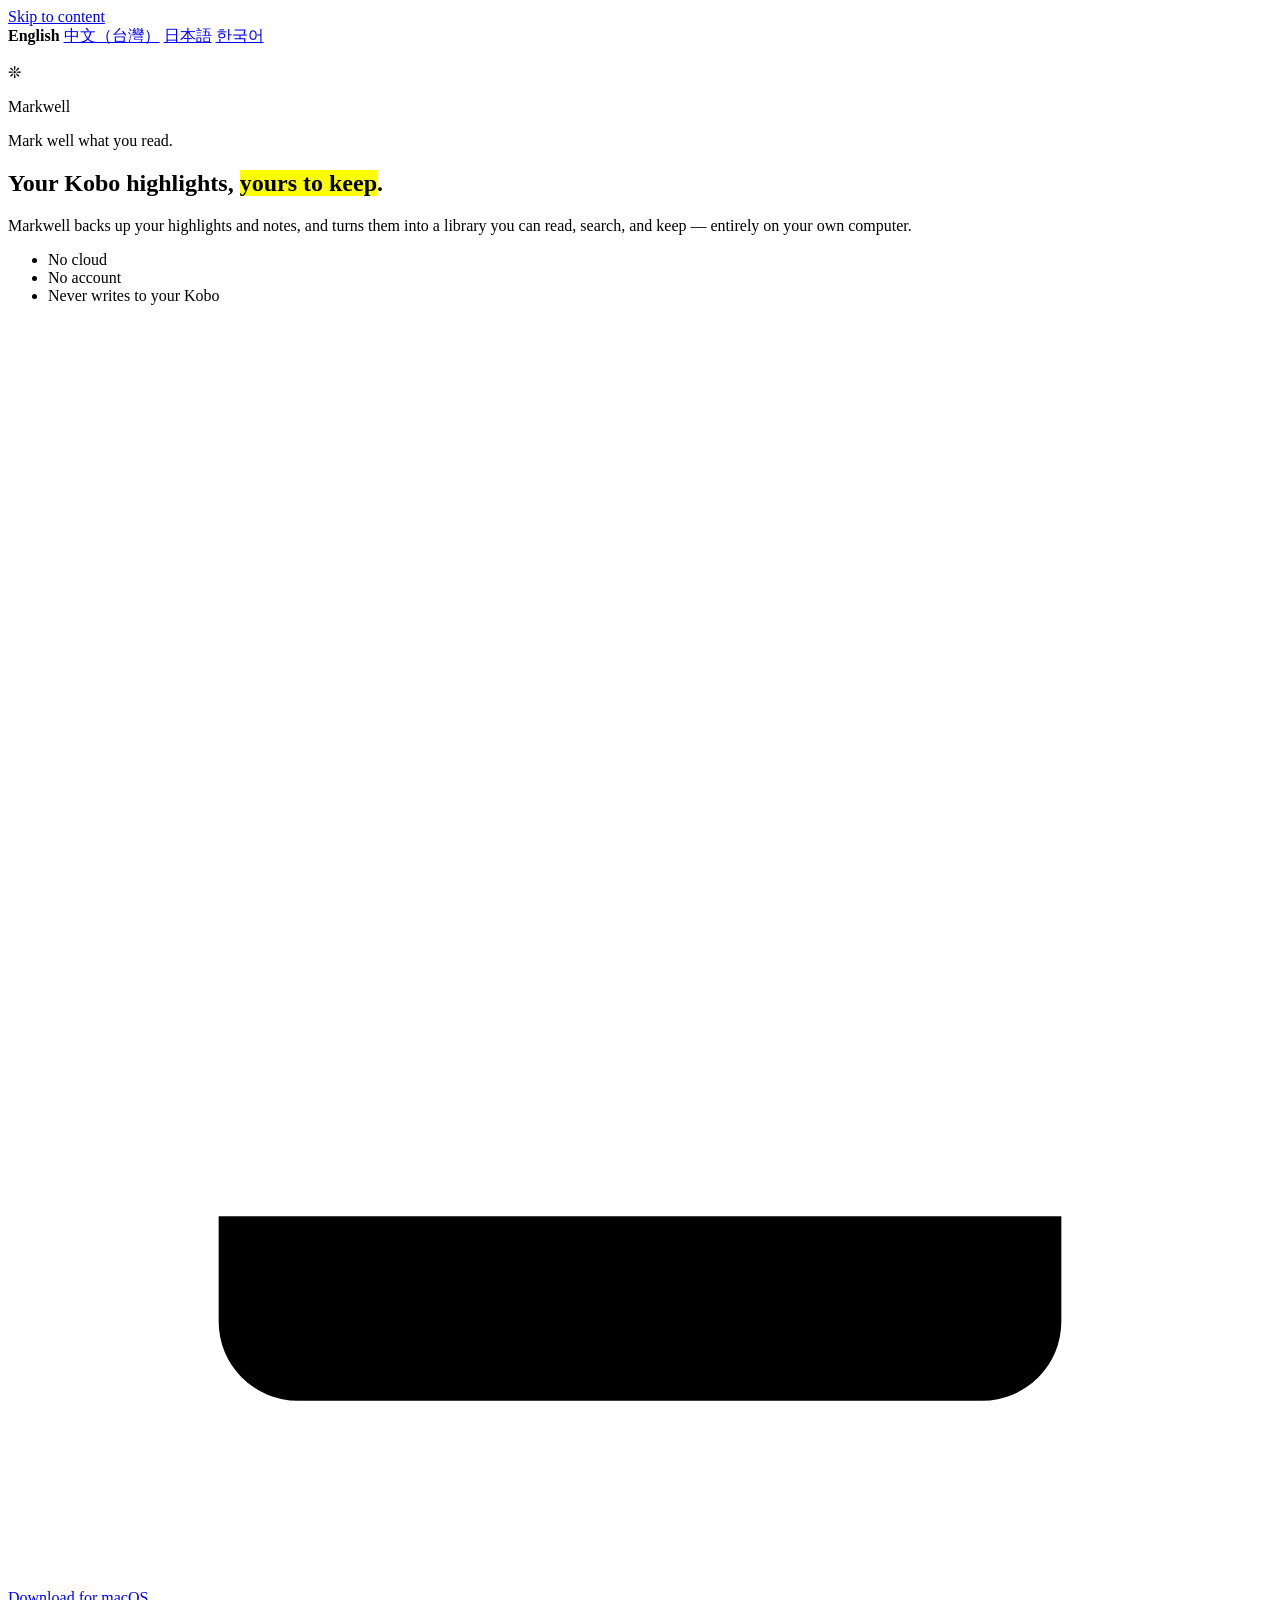
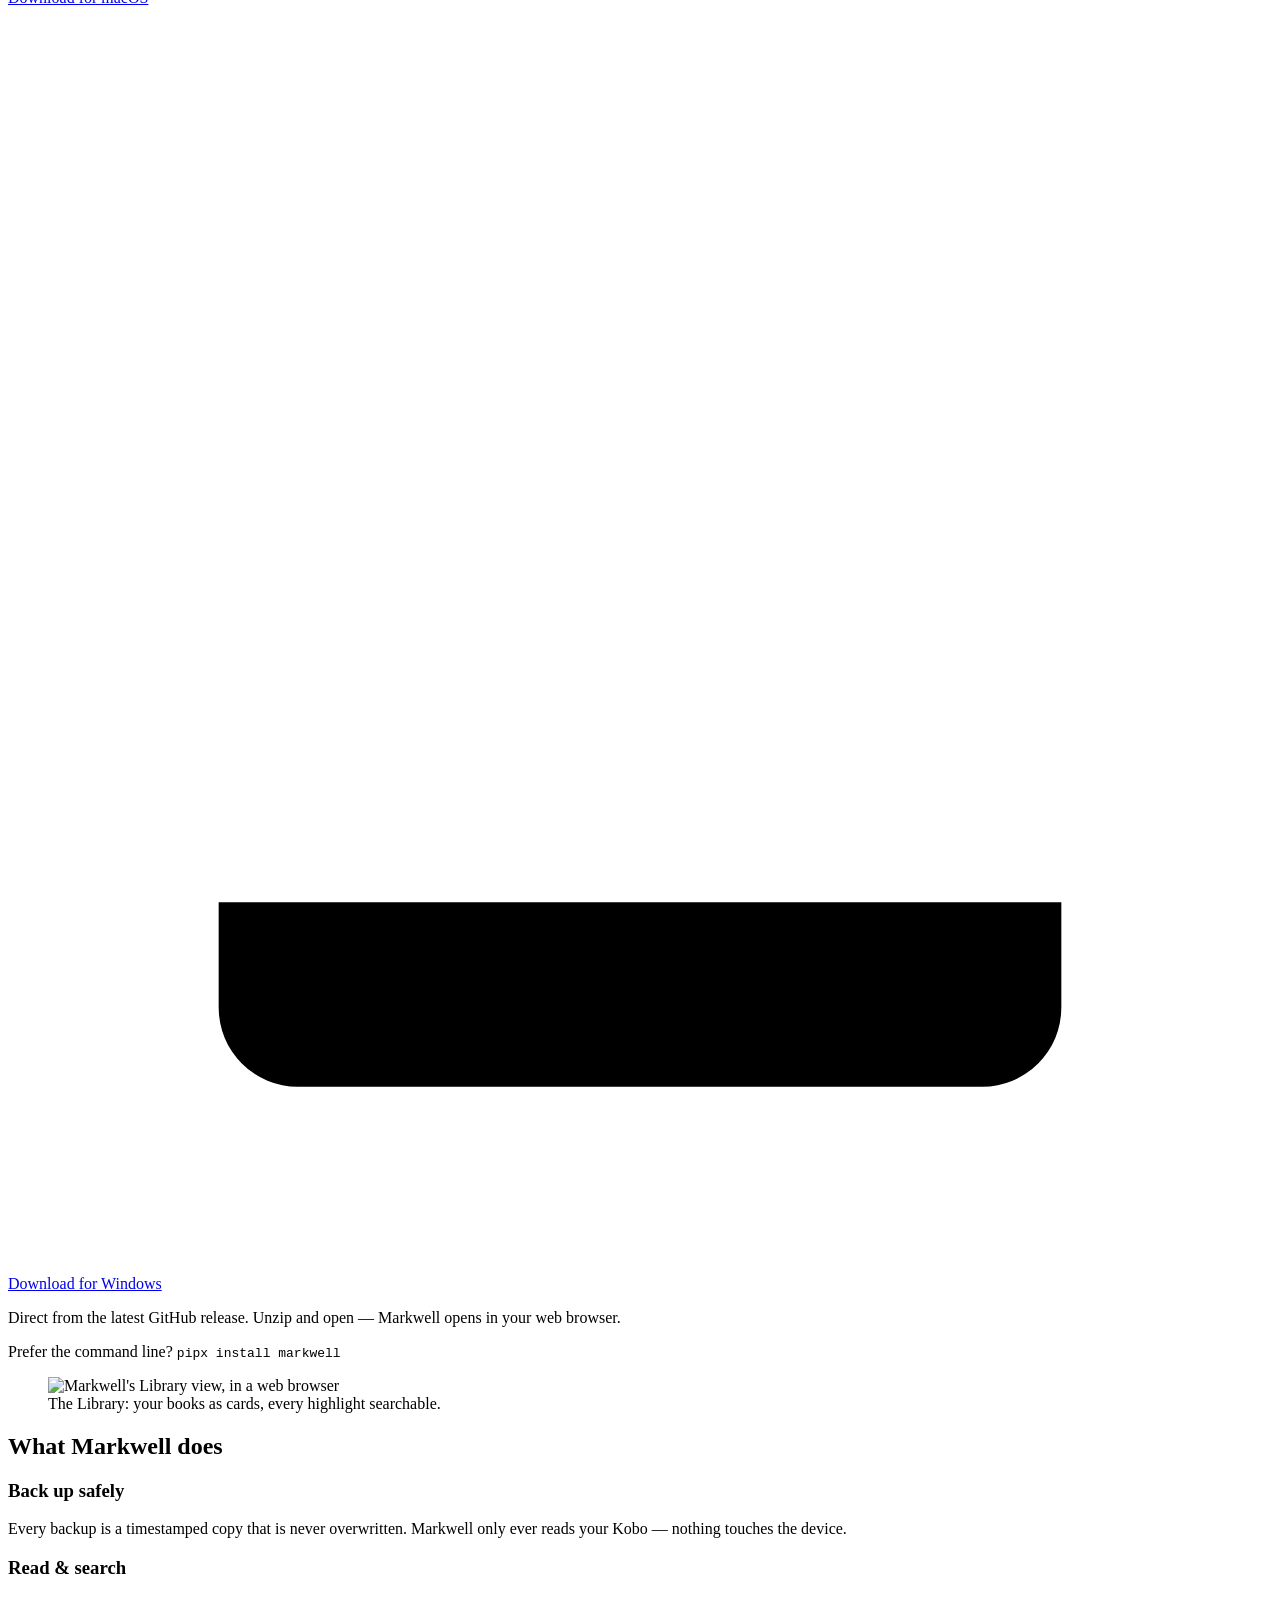
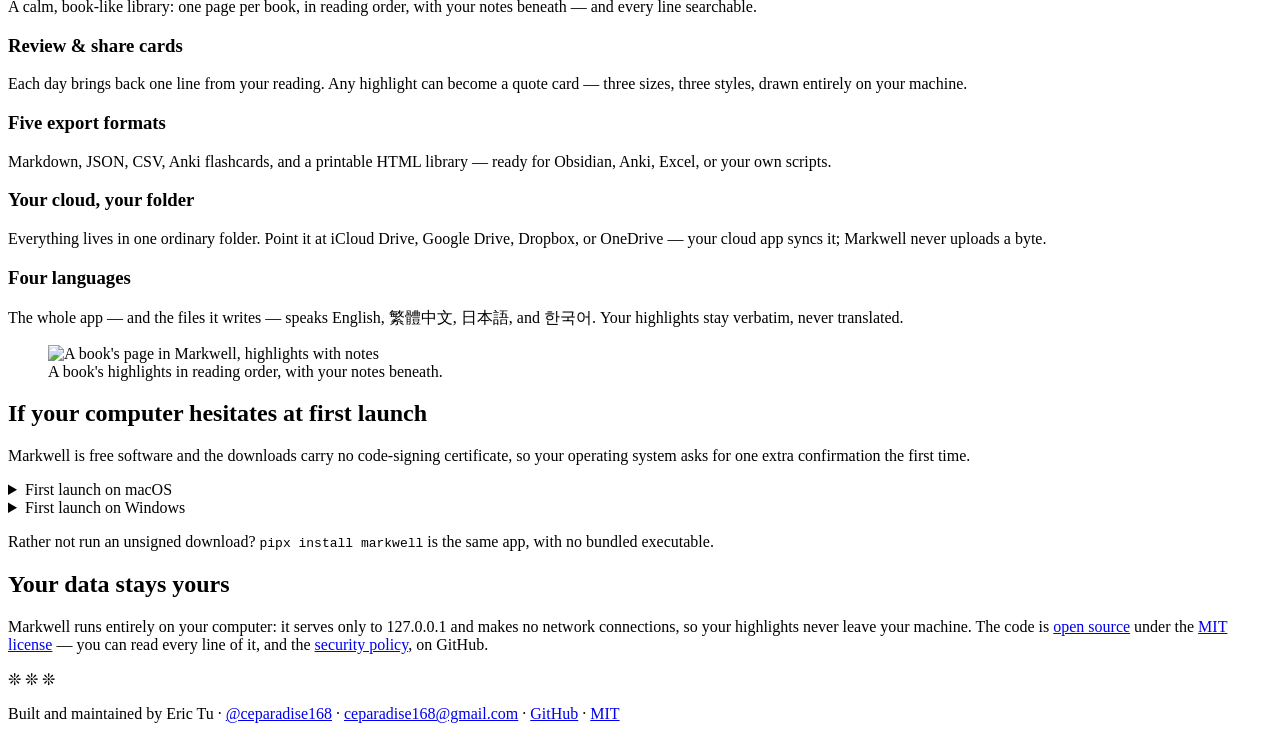
==== site/index.html @ 8d9bb4ac "feat(site): four-language landing site + Cloudflare Pages deploy guide Co-Authored-By: Claude Fable " ====
<!doctype html>
<html lang="en">
<head>
<meta charset="utf-8">
<meta name="viewport" content="width=device-width, initial-scale=1">
<title>Markwell — back up, read, and keep your Kobo highlights</title>
<meta name="description" content="Back up your Kobo highlights and notes into readable pages, Markdown, JSON, CSV, Anki flashcards, and a printable HTML library. No cloud, no account — everything stays on your computer. Free and open source.">
<meta property="og:title" content="Markwell — back up, read, and keep your Kobo highlights">
<meta property="og:description" content="Back up your Kobo highlights and notes into readable pages, Markdown, JSON, CSV, Anki flashcards, and a printable HTML library. No cloud, no account — everything stays on your computer. Free and open source.">
<meta property="og:type" content="website">
<meta property="og:image" content="https://MARKWELL_SITE_ORIGIN/img/og.png">
<link rel="canonical" href="https://MARKWELL_SITE_ORIGIN/">
<link rel="alternate" hreflang="en" href="https://MARKWELL_SITE_ORIGIN/">
<link rel="alternate" hreflang="zh-TW" href="https://MARKWELL_SITE_ORIGIN/zh-tw/">
<link rel="alternate" hreflang="ja" href="https://MARKWELL_SITE_ORIGIN/ja/">
<link rel="alternate" hreflang="ko" href="https://MARKWELL_SITE_ORIGIN/ko/">
<link rel="alternate" hreflang="x-default" href="https://MARKWELL_SITE_ORIGIN/">
<meta name="theme-color" media="(prefers-color-scheme: light)" content="#faf8f3">
<meta name="theme-color" media="(prefers-color-scheme: dark)" content="#15130f">
<link rel="icon" type="image/svg+xml" href="/favicon.svg">
<link rel="stylesheet" href="/site.css">
</head>
<body>
<a class="skip-link" href="#main">Skip to content</a>

<header class="top">
  <nav class="langs" aria-label="Language">
    <strong>English</strong>
    <a href="/zh-tw/" lang="zh-TW" hreflang="zh-TW">中文（台灣）</a>
    <a href="/ja/" lang="ja" hreflang="ja">日本語</a>
    <a href="/ko/" lang="ko" hreflang="ko">한국어</a>
  </nav>
</header>

<main id="main" tabindex="-1">

  <section class="hero wrap">
    <p class="fleuron" aria-hidden="true">❊</p>
    <p class="wordmark">Markwell</p>
    <p class="motto">Mark well what you read.</p>
    <h1>Your Kobo highlights, <mark>yours to keep</mark>.</h1>
    <p class="promise">Markwell backs up your highlights and notes, and turns them
    into a library you can read, search, and keep — entirely on your own computer.</p>
    <ul class="trust">
      <li>No cloud</li>
      <li>No account</li>
      <li>Never writes to your Kobo</li>
    </ul>
    <div class="dl">
      <a class="btn" href="https://github.com/ceparadise168/markwell/releases/latest/download/Markwell-macOS.zip">
        <svg viewBox="0 0 24 24" aria-hidden="true"><path d="M12 4v10m0 0 4-4m-4 4-4-4M4 17v2a1.5 1.5 0 0 0 1.5 1.5h13A1.5 1.5 0 0 0 20 19v-2"/></svg>
        Download for macOS</a>
      <a class="btn" href="https://github.com/ceparadise168/markwell/releases/latest/download/Markwell-Windows.zip">
        <svg viewBox="0 0 24 24" aria-hidden="true"><path d="M12 4v10m0 0 4-4m-4 4-4-4M4 17v2a1.5 1.5 0 0 0 1.5 1.5h13A1.5 1.5 0 0 0 20 19v-2"/></svg>
        Download for Windows</a>
    </div>
    <p class="dl-hint">Direct from the latest GitHub release. Unzip and open — Markwell opens in your web browser.</p>
    <p class="cmdline">Prefer the command line? <code>pipx install markwell</code></p>
  </section>

  <figure class="shot wrap">
    <div class="frame"><img src="/img/03-library.png" width="1280" height="860"
      alt="Markwell's Library view, in a web browser"></div>
    <figcaption>The Library: your books as cards, every highlight searchable.</figcaption>
  </figure>

  <section class="features wrap" aria-labelledby="features-h">
    <h2 id="features-h">What Markwell does</h2>
    <div class="cards">
      <div class="card">
        <h3>Back up safely</h3>
        <p>Every backup is a timestamped copy that is never overwritten. Markwell
        only ever reads your Kobo — nothing touches the device.</p>
      </div>
      <div class="card">
        <h3>Read &amp; search</h3>
        <p>A calm, book-like library: one page per book, in reading order, with
        your notes beneath — and every line searchable.</p>
      </div>
      <div class="card">
        <h3>Review &amp; share cards</h3>
        <p>Each day brings back one line from your reading. Any highlight can
        become a quote card — three sizes, three styles, drawn entirely on your
        machine.</p>
      </div>
      <div class="card">
        <h3>Five export formats</h3>
        <p>Markdown, JSON, CSV, Anki flashcards, and a printable HTML library —
        ready for Obsidian, Anki, Excel, or your own scripts.</p>
      </div>
      <div class="card">
        <h3>Your cloud, your folder</h3>
        <p>Everything lives in one ordinary folder. Point it at iCloud Drive,
        Google Drive, Dropbox, or OneDrive — your cloud app syncs it; Markwell
        never uploads a byte.</p>
      </div>
      <div class="card">
        <h3>Four languages</h3>
        <p>The whole app — and the files it writes — speaks English, 繁體中文,
        日本語, and 한국어. Your highlights stay verbatim, never translated.</p>
      </div>
    </div>
  </section>

  <figure class="shot wrap">
    <div class="frame"><img src="/img/04-book-detail.png" width="1280" height="860"
      alt="A book's page in Markwell, highlights with notes"></div>
    <figcaption>A book's highlights in reading order, with your notes beneath.</figcaption>
  </figure>

  <section class="firstlaunch wrap-narrow" aria-labelledby="firstlaunch-h">
    <h2 id="firstlaunch-h">If your computer hesitates at first launch</h2>
    <p class="section-sub">Markwell is free software and the downloads carry no
    code-signing certificate, so your operating system asks for one extra
    confirmation the first time.</p>
    <details>
      <summary>First launch on macOS</summary>
      <div class="details-body">
        <p>Right-click (or Control-click) <strong>Markwell</strong> and choose
        <strong>Open</strong>, then click <strong>Open</strong> in the dialog.
        macOS remembers your answer, so this is only needed once.</p>
        <p>On newer macOS (Sequoia and later) the right-click route is gone:
        open Markwell once, then go to <strong>System Settings → Privacy &amp;
        Security</strong> and click <strong>Open Anyway</strong>.</p>
      </div>
    </details>
    <details>
      <summary>First launch on Windows</summary>
      <div class="details-body">
        <p>When the SmartScreen window appears, click <strong>More info</strong>,
        then <strong>Run anyway</strong>.</p>
      </div>
    </details>
    <p class="fallback-line">Rather not run an unsigned download?
    <code>pipx install markwell</code> is the same app, with no bundled executable.</p>
  </section>

  <section class="yours wrap-narrow" aria-labelledby="yours-h">
    <h2 id="yours-h">Your data stays yours</h2>
    <p>Markwell runs entirely on your computer: it serves only to 127.0.0.1 and
    makes no network connections, so your highlights never leave your machine.
    The code is <a href="https://github.com/ceparadise168/markwell">open source</a>
    under the <a href="https://github.com/ceparadise168/markwell/blob/main/LICENSE">MIT license</a> —
    you can read every line of it, and the
    <a href="https://github.com/ceparadise168/markwell/blob/main/SECURITY.md">security policy</a>,
    on GitHub.</p>
  </section>

</main>

<div class="orn" aria-hidden="true">❊ ❊ ❊</div>
<footer class="site-foot">
  <p>Built and maintained by Eric Tu ·
  <a href="https://github.com/ceparadise168">@ceparadise168</a> ·
  <a href="mailto:ceparadise168@gmail.com">ceparadise168@gmail.com</a> ·
  <a href="https://github.com/ceparadise168/markwell">GitHub</a> ·
  <a href="https://github.com/ceparadise168/markwell/blob/main/LICENSE">MIT</a></p>
</footer>
</body>
</html>
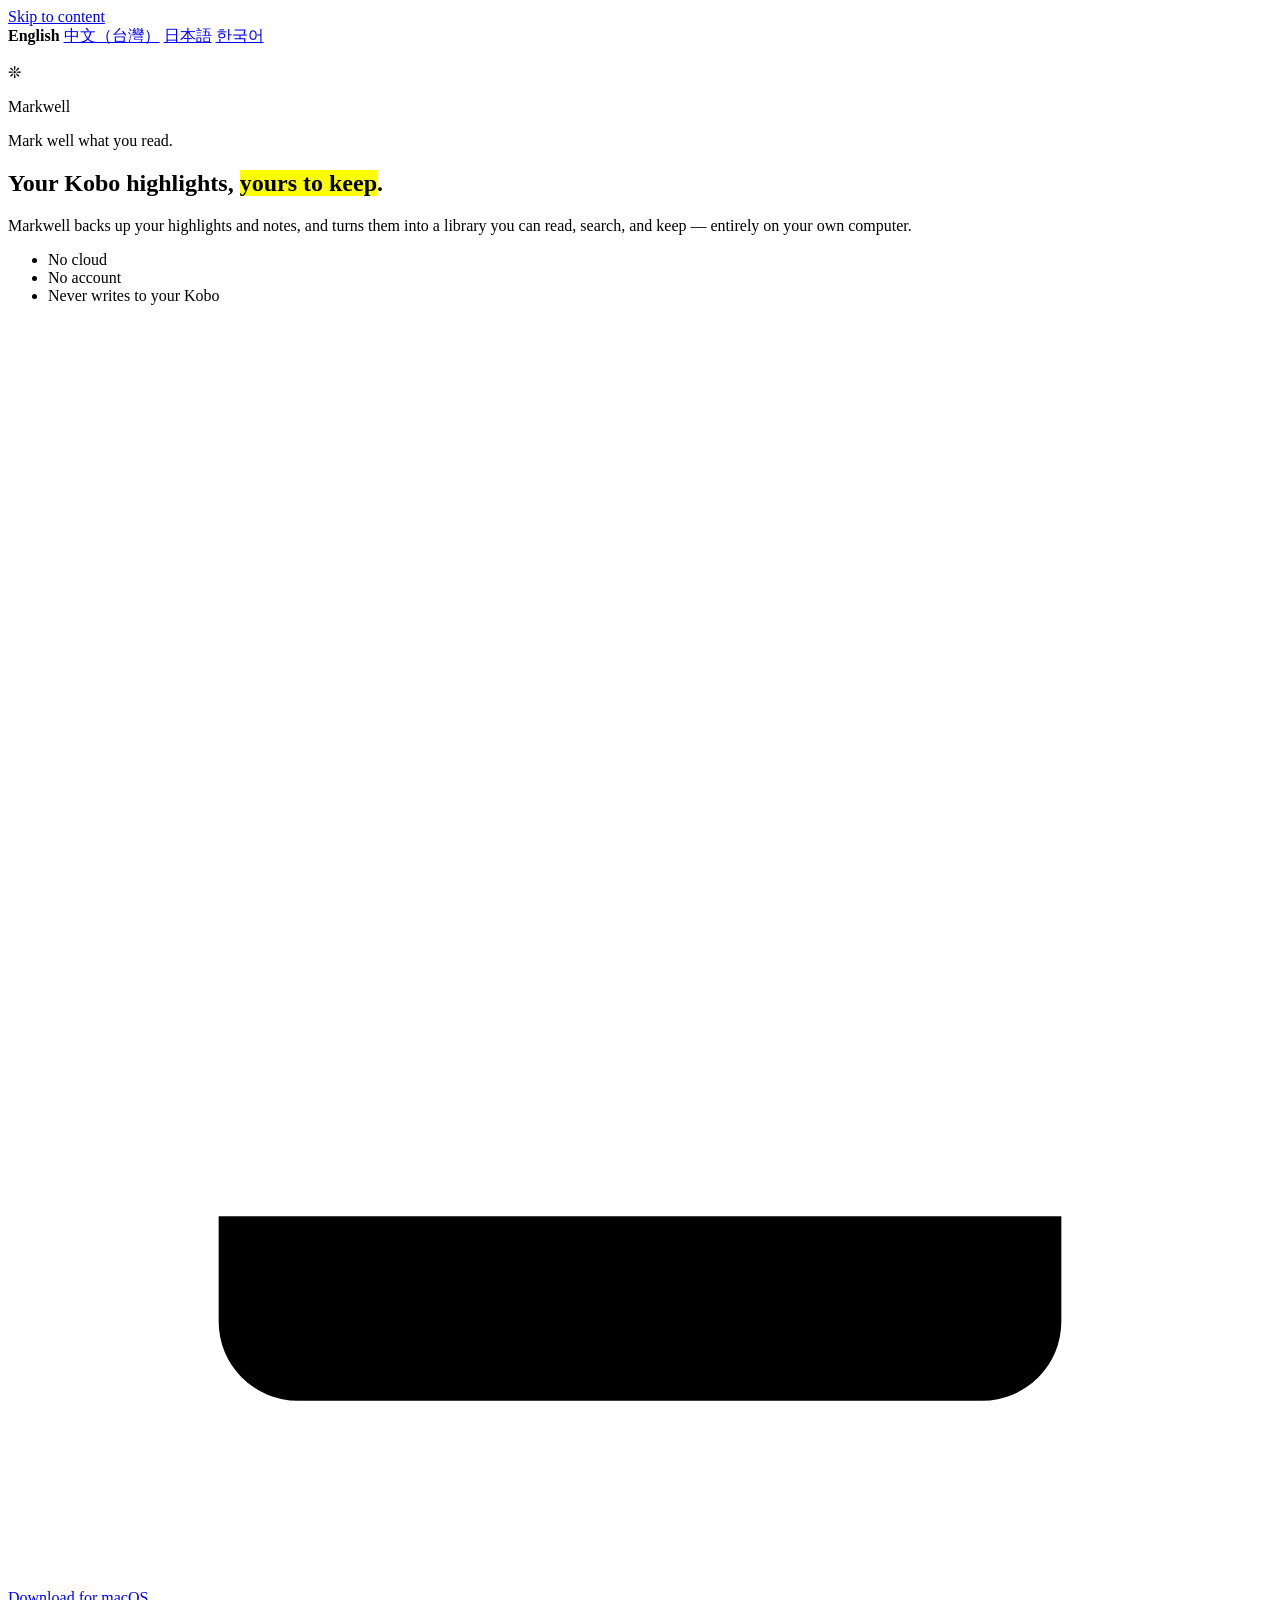
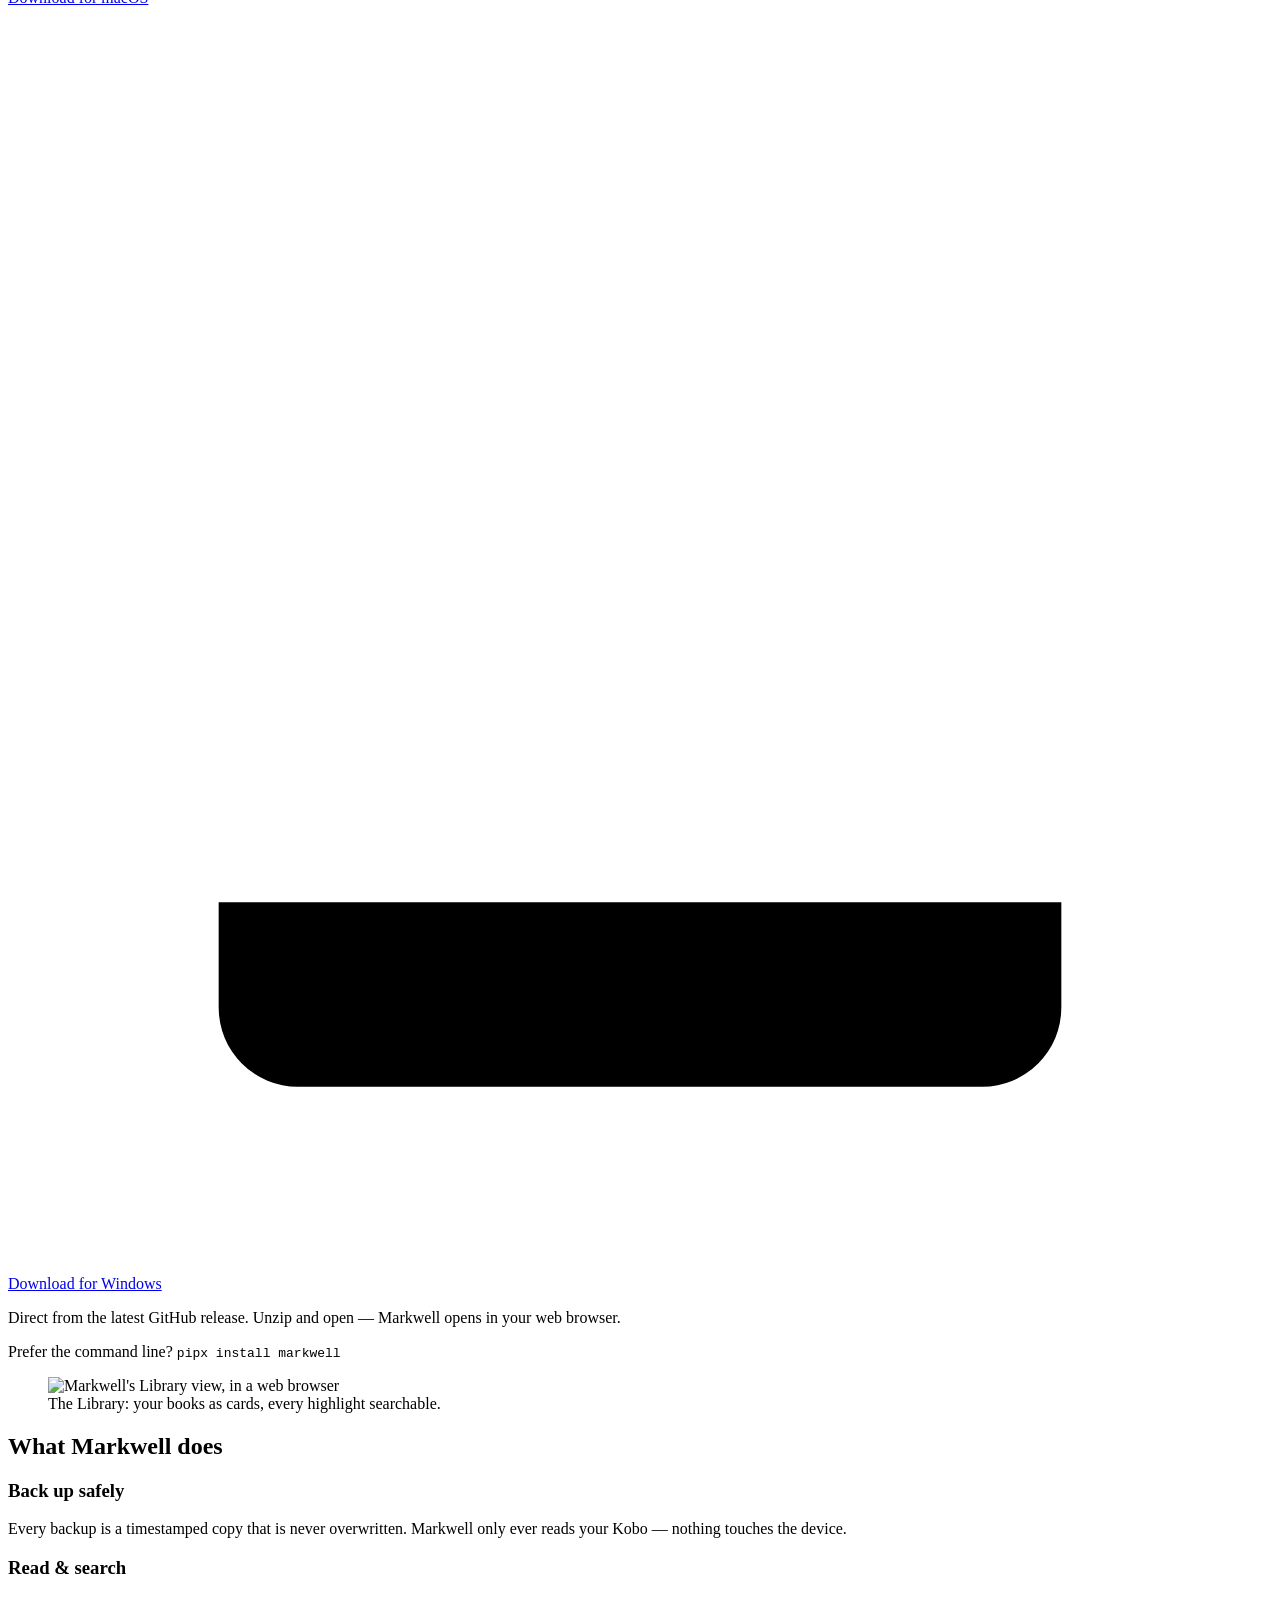
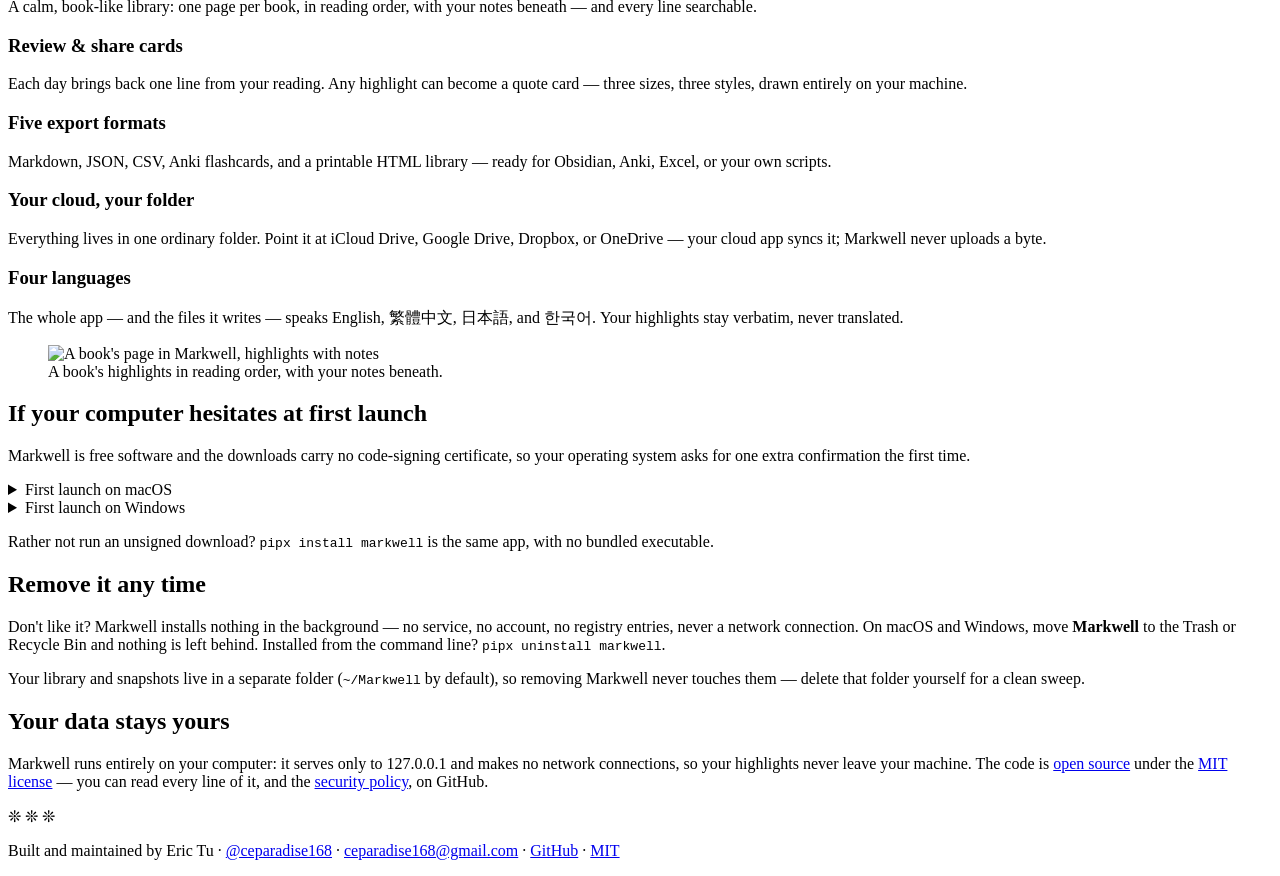
==== commit ed2751b9: "docs+site: document uninstall in 4 languages Add an Uninstall section to all four READMEs and a matc" ====
--- a/site/index.html
+++ b/site/index.html
@@ -8,17 +8,18 @@
 <meta property="og:title" content="Markwell — back up, read, and keep your Kobo highlights">
 <meta property="og:description" content="Back up your Kobo highlights and notes into readable pages, Markdown, JSON, CSV, Anki flashcards, and a printable HTML library. No cloud, no account — everything stays on your computer. Free and open source.">
 <meta property="og:type" content="website">
-<meta property="og:image" content="https://MARKWELL_SITE_ORIGIN/img/og.png">
-<link rel="canonical" href="https://MARKWELL_SITE_ORIGIN/">
-<link rel="alternate" hreflang="en" href="https://MARKWELL_SITE_ORIGIN/">
-<link rel="alternate" hreflang="zh-TW" href="https://MARKWELL_SITE_ORIGIN/zh-tw/">
-<link rel="alternate" hreflang="ja" href="https://MARKWELL_SITE_ORIGIN/ja/">
-<link rel="alternate" hreflang="ko" href="https://MARKWELL_SITE_ORIGIN/ko/">
-<link rel="alternate" hreflang="x-default" href="https://MARKWELL_SITE_ORIGIN/">
+<meta property="og:image" content="https://markwell.page/img/og.png">
+<link rel="canonical" href="https://markwell.page/">
+<link rel="alternate" hreflang="en" href="https://markwell.page/">
+<link rel="alternate" hreflang="zh-TW" href="https://markwell.page/zh-tw/">
+<link rel="alternate" hreflang="ja" href="https://markwell.page/ja/">
+<link rel="alternate" hreflang="ko" href="https://markwell.page/ko/">
+<link rel="alternate" hreflang="x-default" href="https://markwell.page/">
 <meta name="theme-color" media="(prefers-color-scheme: light)" content="#faf8f3">
 <meta name="theme-color" media="(prefers-color-scheme: dark)" content="#15130f">
 <link rel="icon" type="image/svg+xml" href="/favicon.svg">
 <link rel="stylesheet" href="/site.css">
+<!-- Cloudflare Web Analytics --><script defer src='https://static.cloudflareinsights.com/beacon.min.js' data-cf-beacon='{"token": "e09aab7cf0844786b4474b12fbdbb3b8"}'></script><!-- End Cloudflare Web Analytics -->
 </head>
 <body>
 <a class="skip-link" href="#main">Skip to content</a>
@@ -135,6 +136,17 @@
     <code>pipx install markwell</code> is the same app, with no bundled executable.</p>
   </section>
 
+  <section class="uninstall wrap-narrow" aria-labelledby="uninstall-h">
+    <h2 id="uninstall-h">Remove it any time</h2>
+    <p>Don't like it? Markwell installs nothing in the background — no service, no
+    account, no registry entries, never a network connection. On macOS and Windows,
+    move <strong>Markwell</strong> to the Trash or Recycle Bin and nothing is left
+    behind. Installed from the command line? <code>pipx uninstall markwell</code>.</p>
+    <p>Your library and snapshots live in a separate folder
+    (<code>~/Markwell</code> by default), so removing Markwell never touches them —
+    delete that folder yourself for a clean sweep.</p>
+  </section>
+
   <section class="yours wrap-narrow" aria-labelledby="yours-h">
     <h2 id="yours-h">Your data stays yours</h2>
     <p>Markwell runs entirely on your computer: it serves only to 127.0.0.1 and
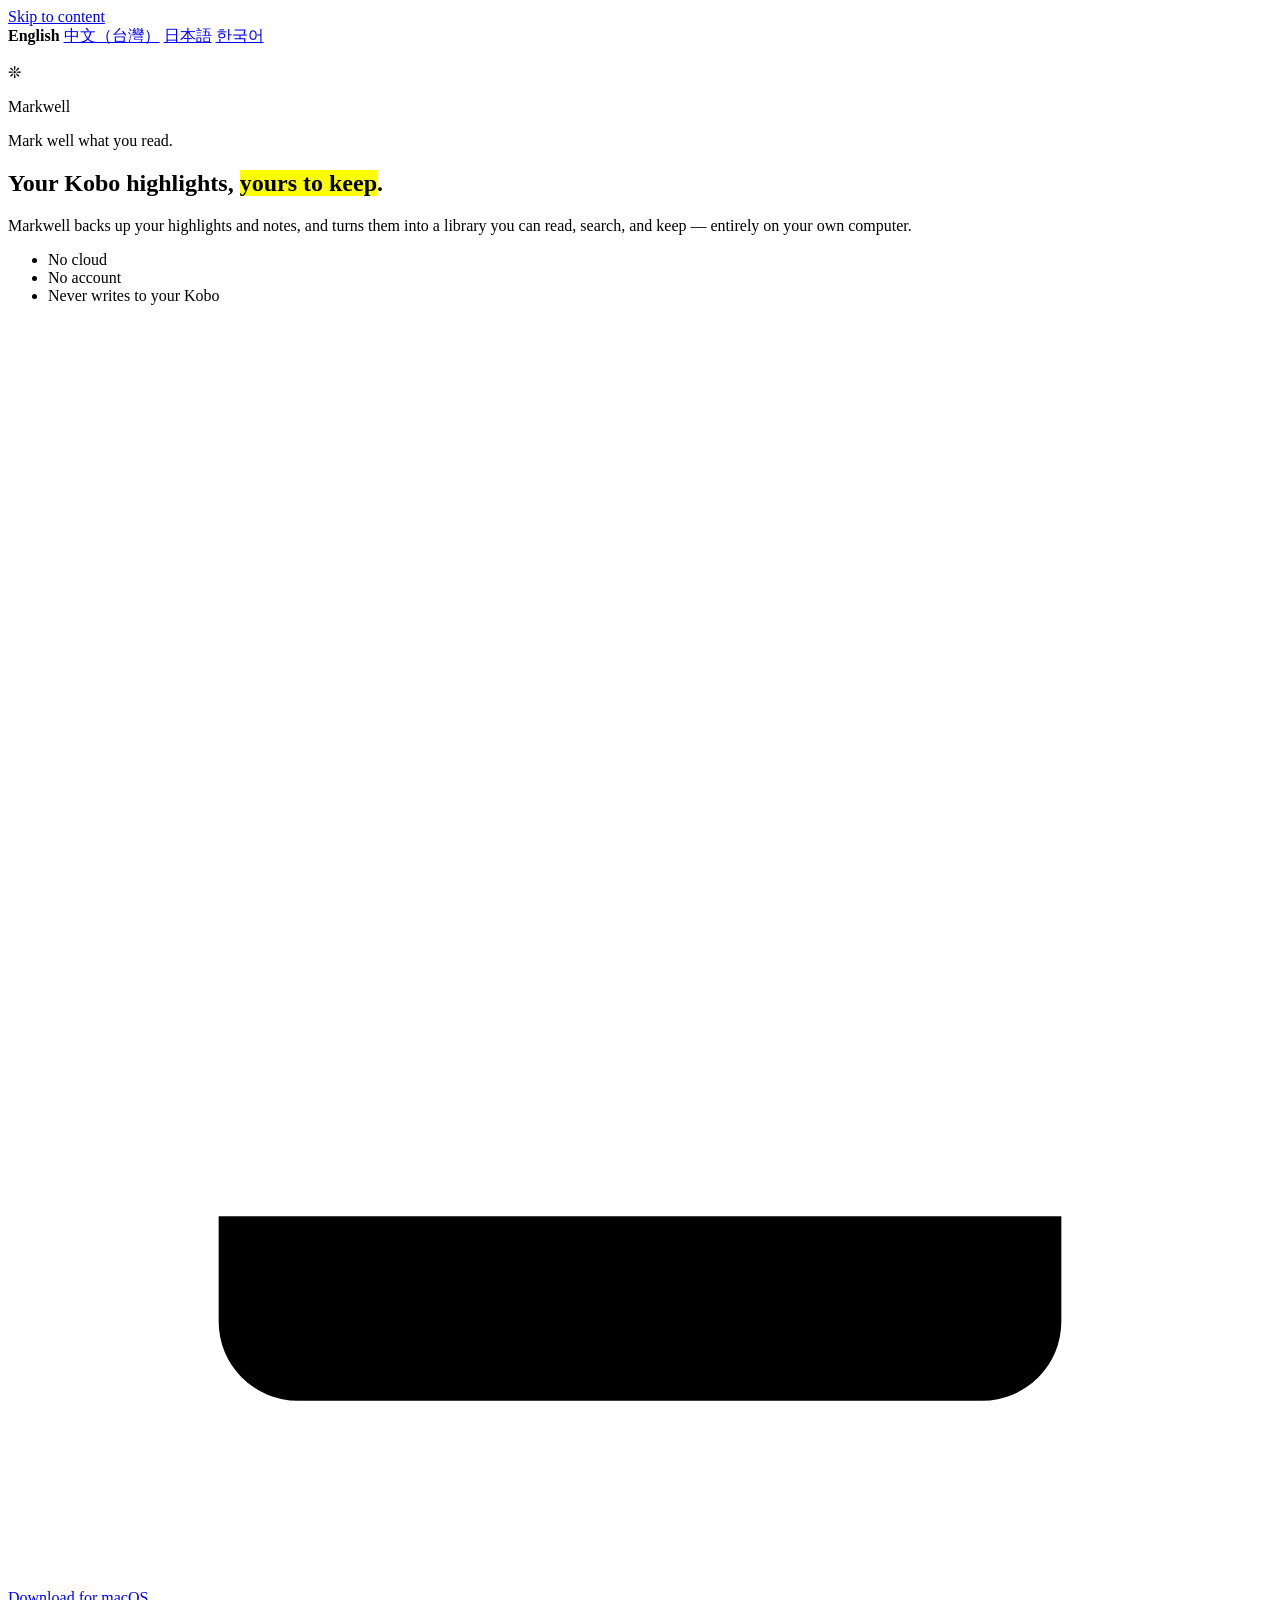
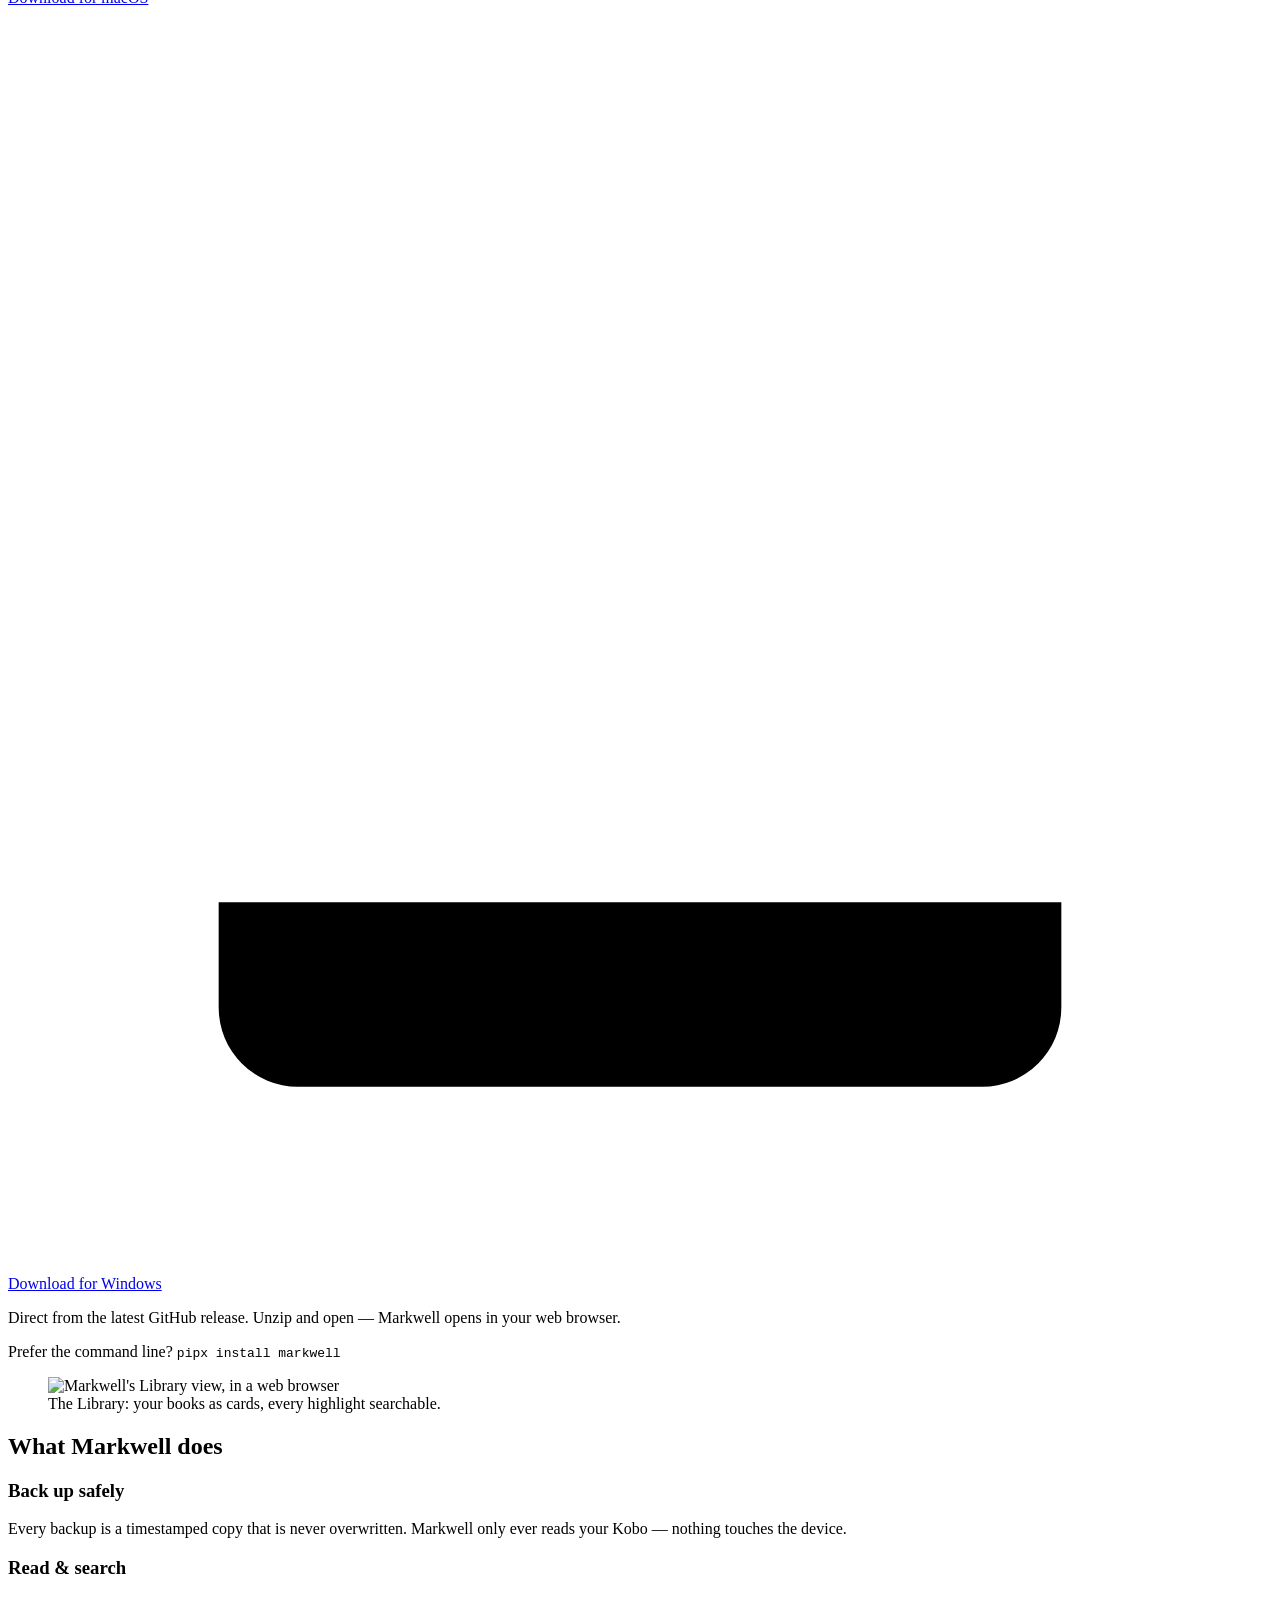
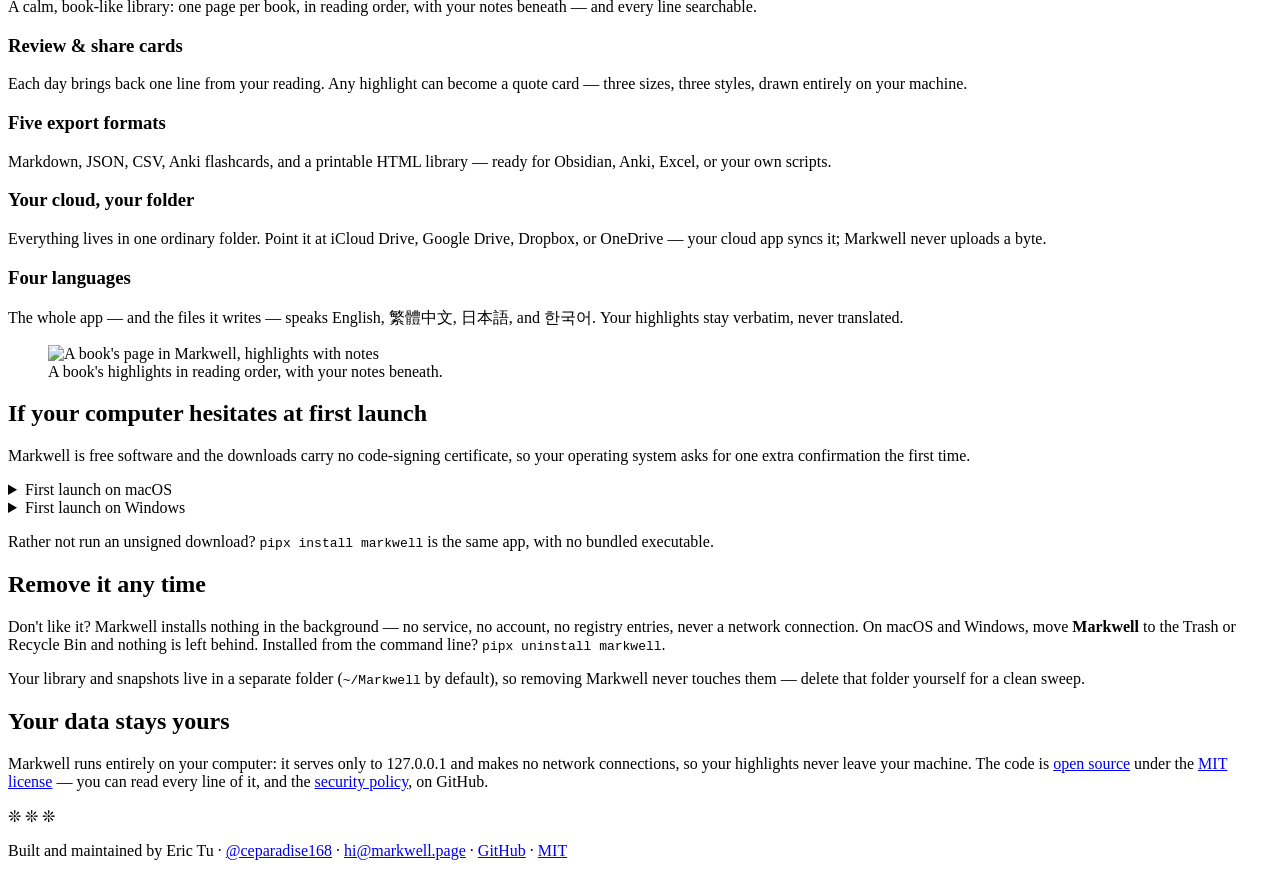
==== commit ac27e1b8: "docs+site: switch contact email to hi@markwell.page Update the maintainer contact in all four README" ====
--- a/site/index.html
+++ b/site/index.html
@@ -164,7 +164,7 @@
 <footer class="site-foot">
   <p>Built and maintained by Eric Tu ·
   <a href="https://github.com/ceparadise168">@ceparadise168</a> ·
-  <a href="mailto:ceparadise168@gmail.com">ceparadise168@gmail.com</a> ·
+  <a href="mailto:hi@markwell.page">hi@markwell.page</a> ·
   <a href="https://github.com/ceparadise168/markwell">GitHub</a> ·
   <a href="https://github.com/ceparadise168/markwell/blob/main/LICENSE">MIT</a></p>
 </footer>
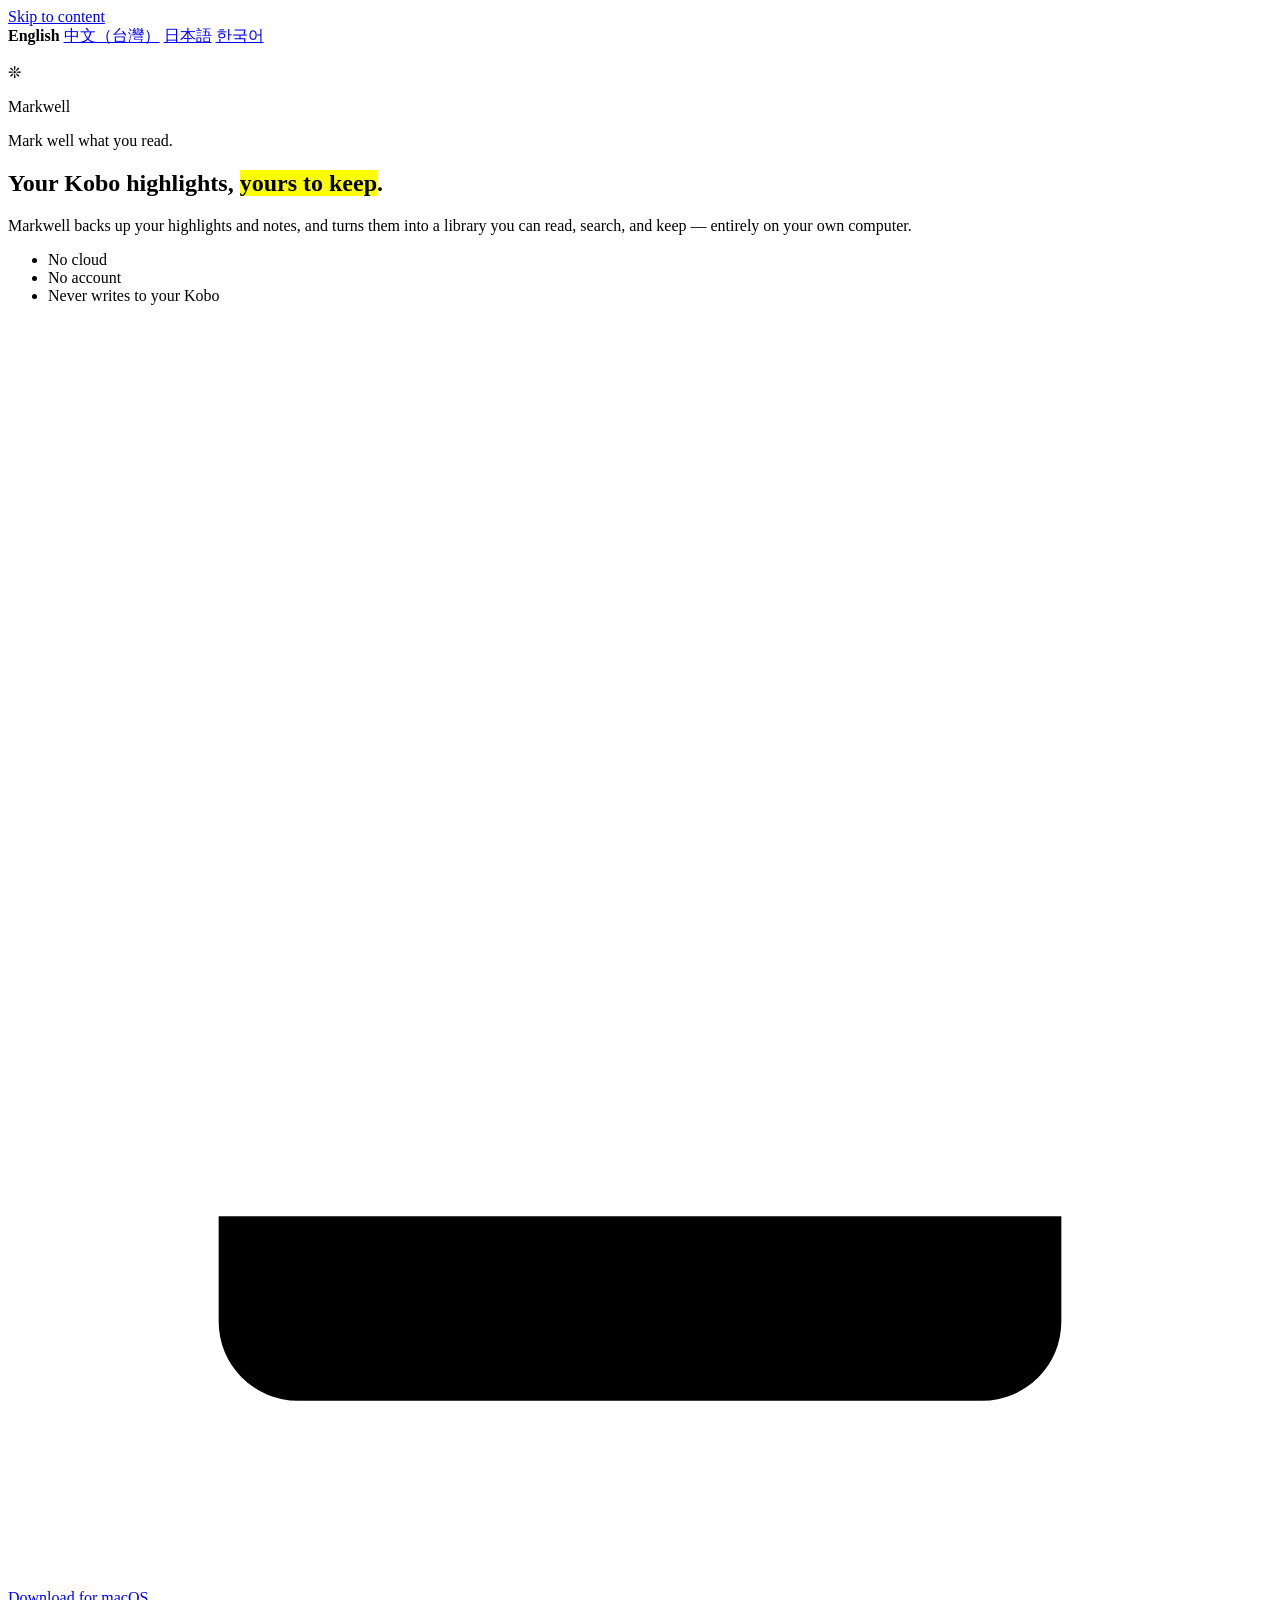
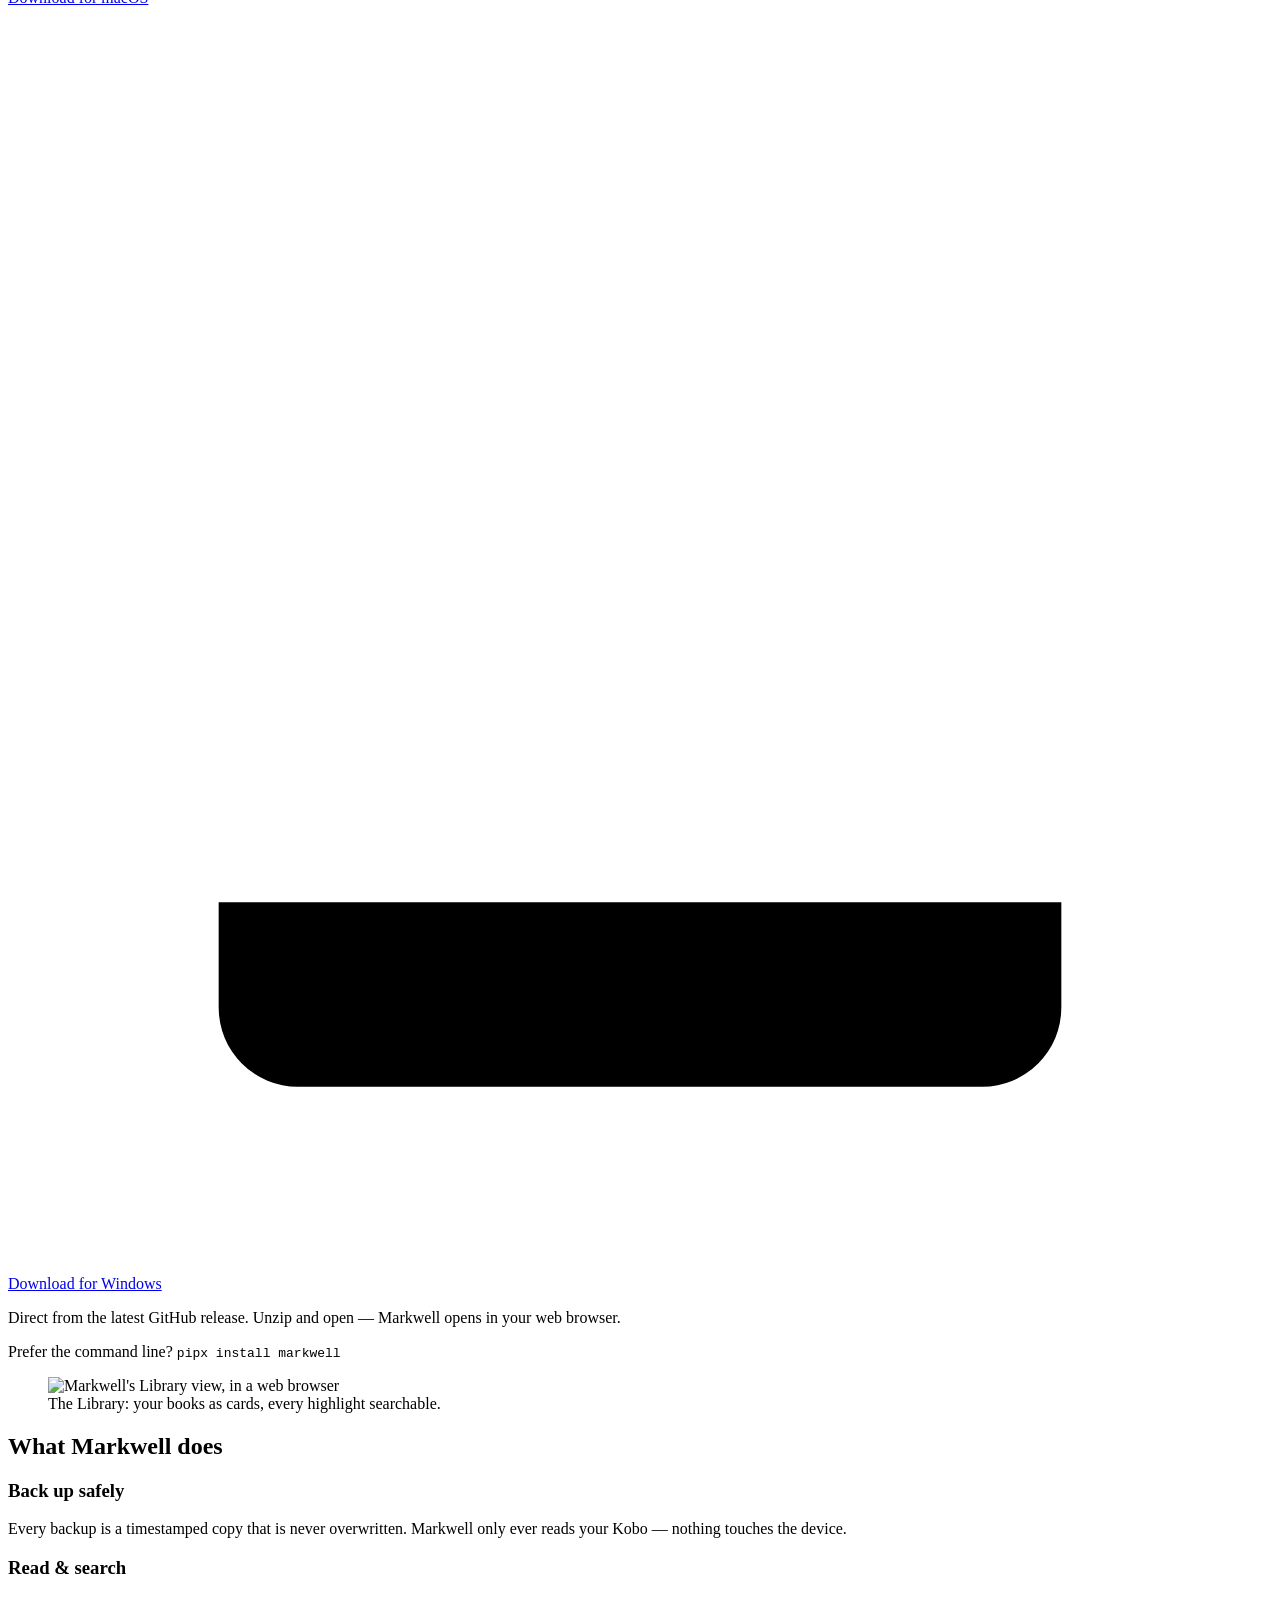
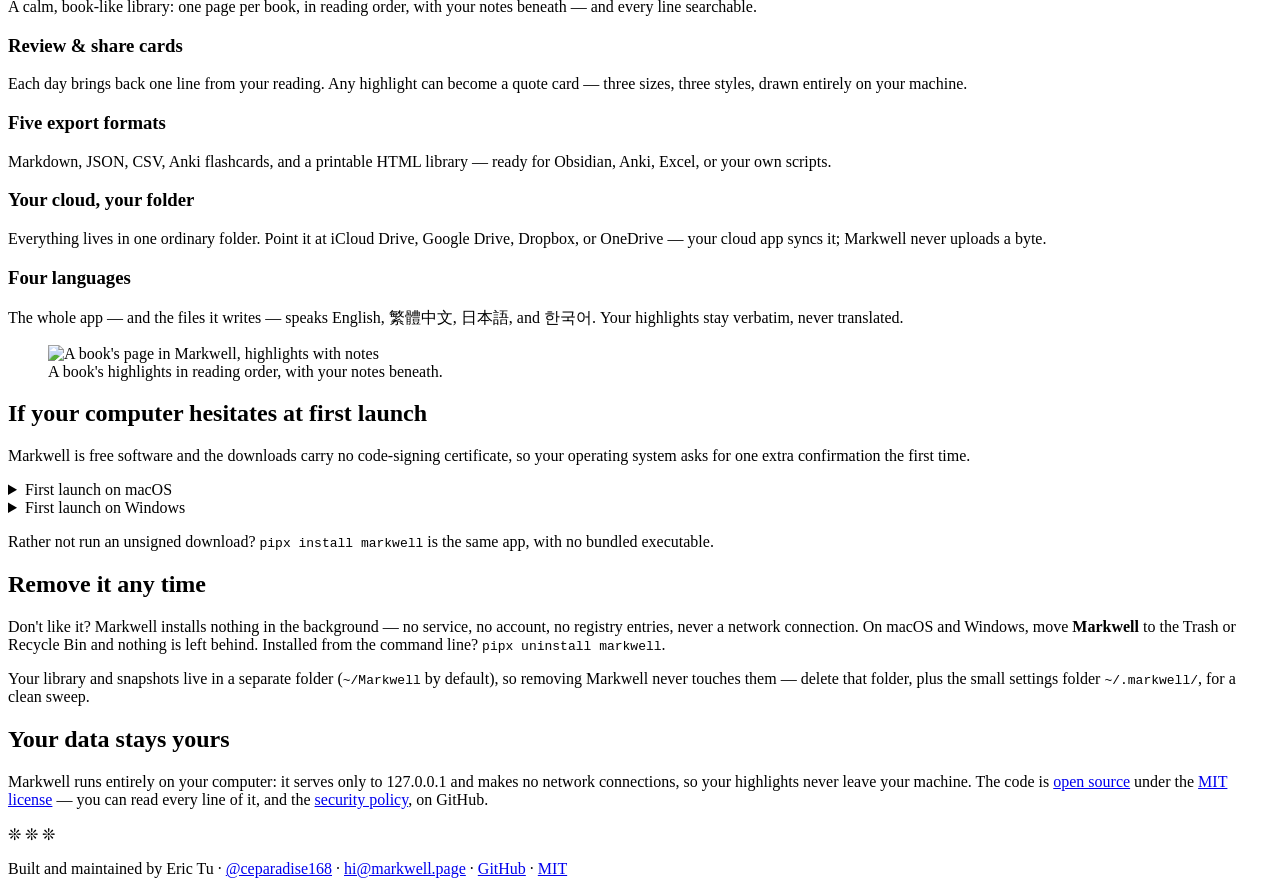
==== commit 6941b125: "docs+site: include ~/.markwell/ in clean-sweep instructions The uninstall "clean sweep" only mention" ====
--- a/site/index.html
+++ b/site/index.html
@@ -144,7 +144,8 @@
     behind. Installed from the command line? <code>pipx uninstall markwell</code>.</p>
     <p>Your library and snapshots live in a separate folder
     (<code>~/Markwell</code> by default), so removing Markwell never touches them —
-    delete that folder yourself for a clean sweep.</p>
+    delete that folder, plus the small settings folder <code>~/.markwell/</code>,
+    for a clean sweep.</p>
   </section>
 
   <section class="yours wrap-narrow" aria-labelledby="yours-h">
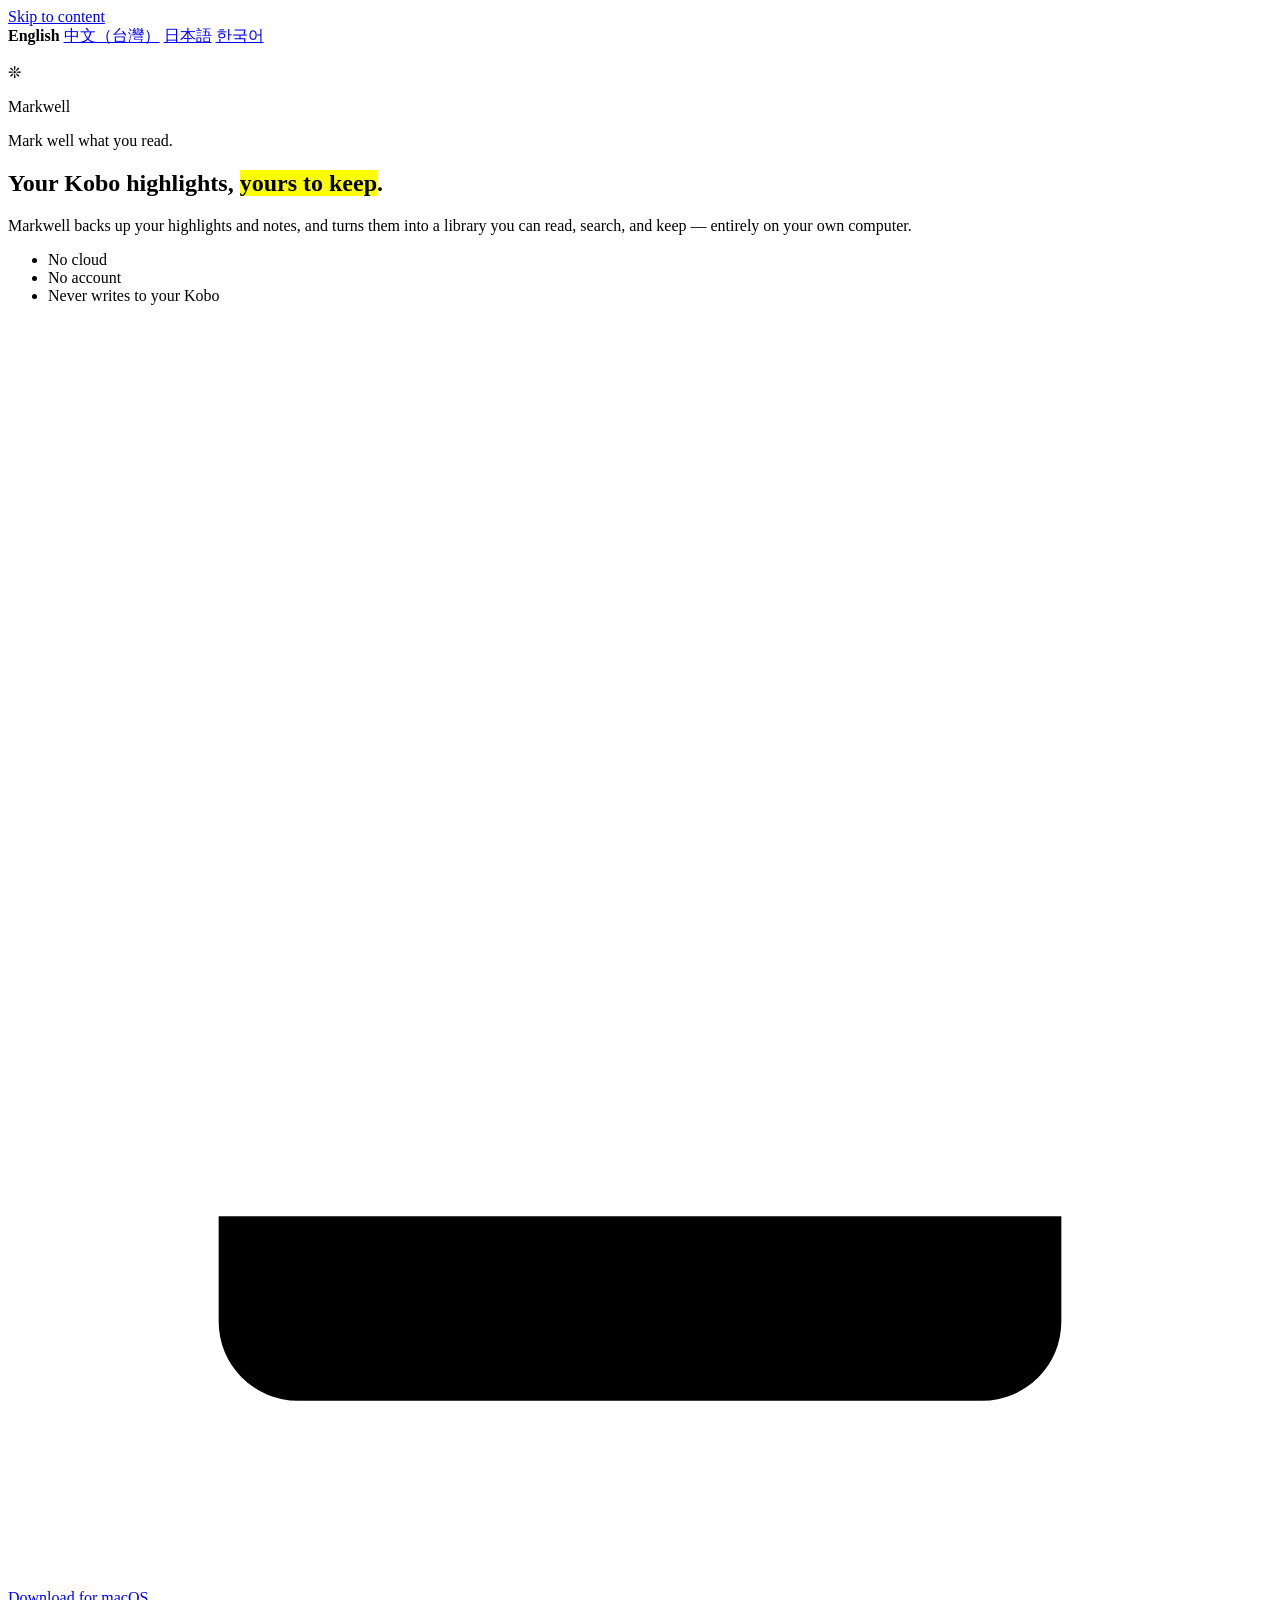
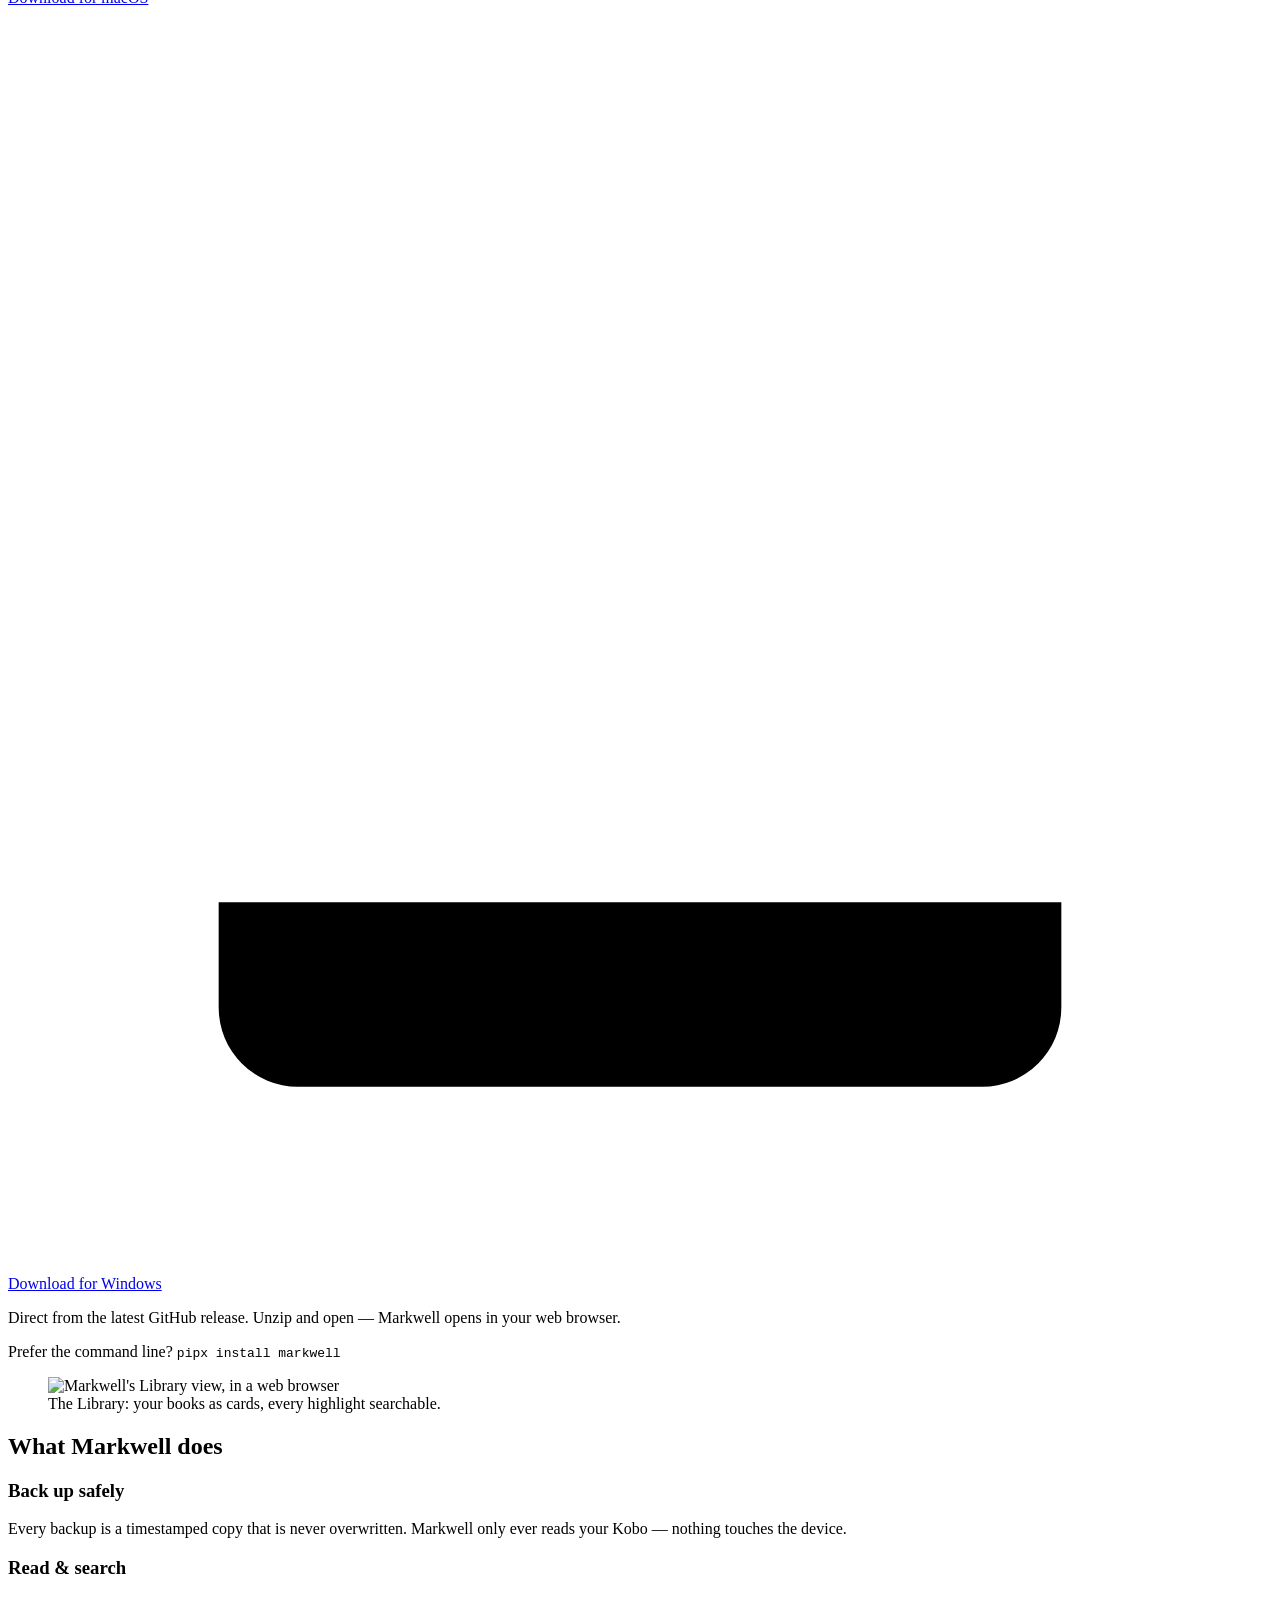
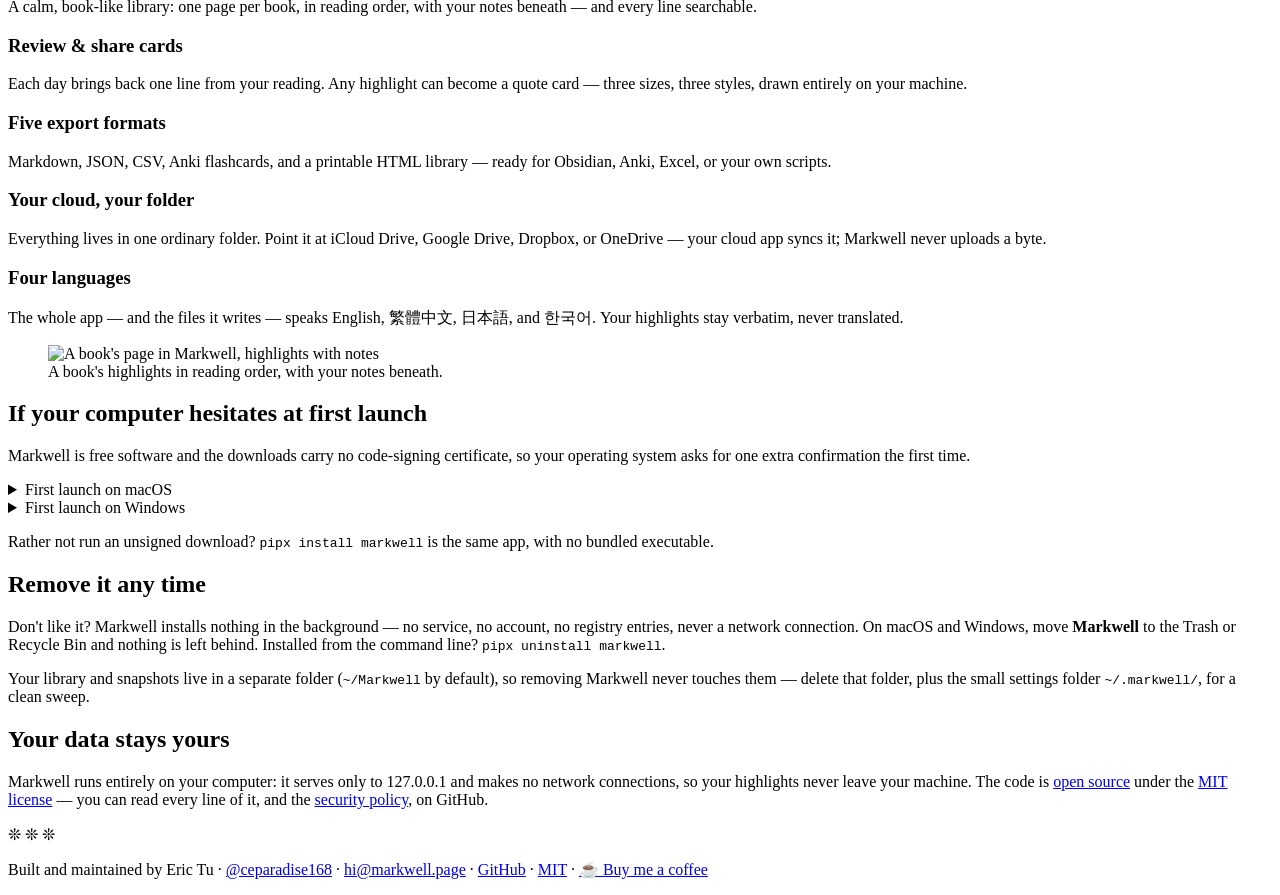
==== commit 18cd5c57: "site+docs: add Ko-fi support link, reverse "no donations" stance Add a plain <a> link to ko-fi.com/e" ====
--- a/site/index.html
+++ b/site/index.html
@@ -167,7 +167,8 @@
   <a href="https://github.com/ceparadise168">@ceparadise168</a> ·
   <a href="mailto:hi@markwell.page">hi@markwell.page</a> ·
   <a href="https://github.com/ceparadise168/markwell">GitHub</a> ·
-  <a href="https://github.com/ceparadise168/markwell/blob/main/LICENSE">MIT</a></p>
+  <a href="https://github.com/ceparadise168/markwell/blob/main/LICENSE">MIT</a> ·
+  <a href="https://ko-fi.com/erictu">☕ Buy me a coffee</a></p>
 </footer>
 </body>
 </html>
